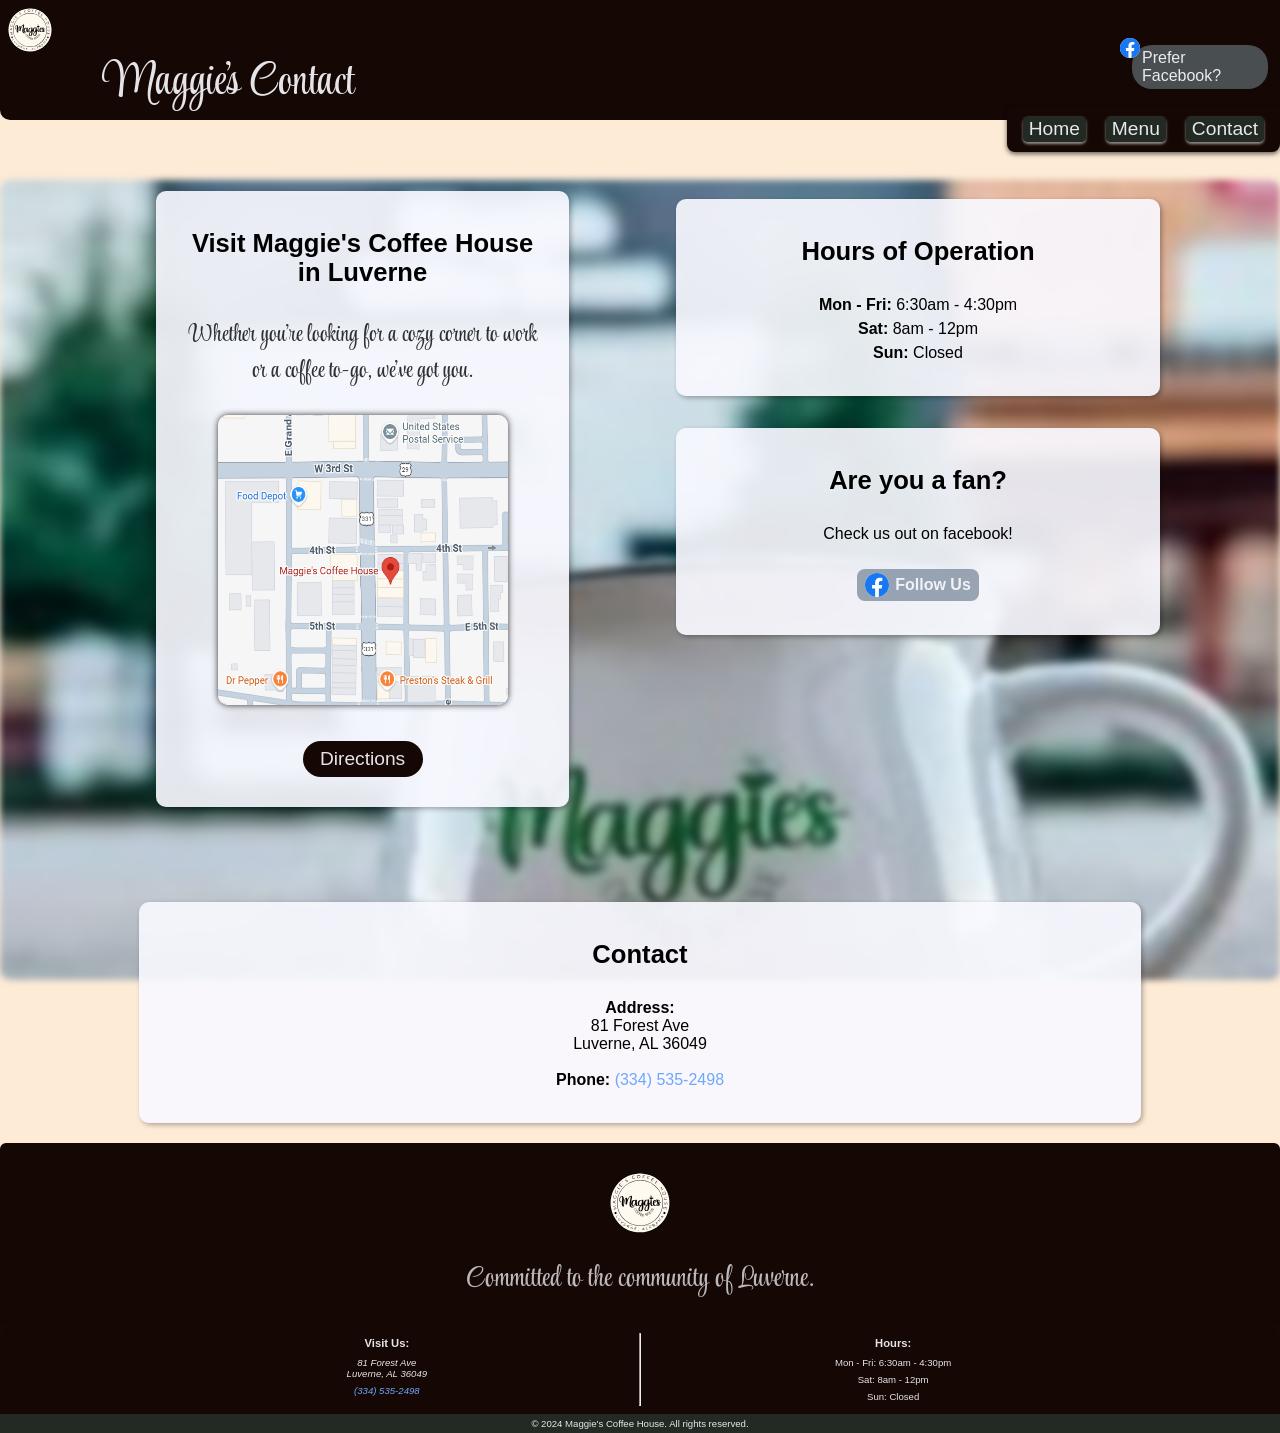
==== contact.html @ e3ef2d79 "added some performance tweaks swapping fonts and blurring homeimage" ====
<!DOCTYPE html>
<html lang="en">
<head>
    <meta charset="UTF-8">
    <meta name="viewport" content="width=device-width, initial-scale=1.0">

    <link rel="icon" type="image/svg+xml" href="assets/images/MaggiesAltLogo.svg">
    <title>Contact</title>

    <meta name="title" content="Contact Us | Maggies Coffee House">
    <meta name="description" content="Visit Maggies's Coffee House for artisan espresso and local pastries and food in Luverne. Check out our hours and location here!">
    <meta property="og:type" content="website">
    <meta property="og:url" content="https://neonicc.github.io/MaggiesCoffeeHouse-V2/contact.html"> <!--Update with actual URL from netlify-->
    <meta property="og:title" content="Contact Us | Maggies Coffee House">
    <meta property="og:description" content="Visit Maggies's Coffee House for artisan espresso and local pastries and food in Luverne. Check out our hours and location here!">
    <meta property="og:image" content="https://neonicc.github.io/MaggiesCoffeeHouse-V2/assets/images/MaggiesAltLogo.svg"> <!--Update with actual image URL from netlify-->

    <!--google fonts -->
    <link rel="preconnect" href="https://fonts.googleapis.com">
    <link rel="preconnect" href="https://fonts.gstatic.com" crossorigin>
    <link href="https://fonts.googleapis.com/css2?family=Style+Script&display=swap" rel="stylesheet">


    <link rel="canonical" href="https://neonicc.github.io/MaggiesCoffeeHouse-V2/contact.html"> <!--Update with actual URL from netlify-->
    <link rel="stylesheet" href="maggiesStyles.css">
</head>
<body>
    <header class="headerContent">
        <nav class="navBar">
            <a href="index.html"><img src="assets/images/MaggiesLogo.svg" alt="Maggies Coffee House Logo" id="navLogo" class="logo"></a>

            <h1 class="businessName">Maggie's Contact</h1>
            
            <div id="fbLink">
                <a href="https://www.facebook.com/maggiescoffeehouse" 
                target="_blank" 
                rel="noopener noreferrer" 
                aria-label="Find Maggie's Coffee House on Facebook">
                    <svg class="fbLogo" viewBox="0 0 24 24" fill="#1877f2" width="18" height="18">
                        <path fill="#ffffff" d="M12,0C5.373,0,0,5.373,0,12s5.373,12,12,12s12-5.373,12-12S18.627,0,12,0z"/>
                        <path d="M24 12.073c0-6.627-5.373-12-12-12s-12 5.373-12 12c0 5.99 4.388 10.954 10.125 11.854v-8.385H7.078v-3.47h3.047V9.43c0-3.007 1.792-4.669 4.533-4.669 1.312 0 2.686.235 2.686.235v2.953H15.83c-1.491 0-1.956.925-1.956 1.874v2.25h3.328l-.532 3.47h-2.796v8.385C19.612 23.027 24 18.062 24 12.073z"/>
                    </svg>
                Prefer Facebook?
                </a>
            </div>

            <input type="checkbox" id="menuToggle">
            <label for="menuToggle" class="menuIcon">
                <span></span>
                <span></span>
                <span></span>
            </label>

            <ul class="navLinks">
                <li><a href="index.html" class="navLink">Home</a></li>
                <li><a href="menu.html" class="navLink">Menu</a></li>
                <!--<li><a href="#events" class="navLink">Events</a></li>-->
                <li><a href="contact.html" class="navLink">Contact</a></li>
            </ul>
        </nav>
    </header>
    <main>
        <img src="assets/images/MaggiesBanner.jpeg" alt="Interior of Maggie's Coffee House" class="homeImage">

        <section id="invitation" class="bubble">                  <!--third bubble-->
            <h2 class="bubbleTitle">Visit Maggie's Coffee House in Luverne</h2>
            <br>
            <p class="bubbleText prettyText">Whether you're looking for a cozy corner to work or a coffee to-go, we've got you.</p>
            <br>

            <a target="_blank" rel="noopener noreferrer" href="https://maps.app.goo.gl/sGsj5jpJqspzWesP7">
                <img class="directionsView" src="assets/images/GoogleMapsOfMaggies.png" alt="Location in google maps of maggies in downtown Luverne">
            </a>
            <br>
            <a class="bubbleButton" id="menuButton" target="_blank" rel="noopener noreferrer" href="https://maps.app.goo.gl/sGsj5jpJqspzWesP7">Directions</a>
        </section>

        <div class="bubbleContainer">
        <section id="storeHours" class="bubble">                  <!--third bubble-->
            <h2 class="bubbleTitle">Hours of Operation</h2>
            <br>
            <div class="hoursSeparator">
                <p><strong>Mon - Fri:</strong> 6:30am - 4:30pm</p>
                <p><strong>Sat:</strong> 8am - 12pm</p>
                <p><strong>Sun:</strong> Closed</p>
            </div>
        </section>

        <section id="followUs" class="bubble">                  <!--third bubble-->
            <h2 class="bubbleTitle">Are you a fan?</h2>
            <br>
            <p class="bubbleText">Check us out on facebook!</p>
            <br>
            <div class="fbLinkContainer">
                <a href="https://www.facebook.com/maggiescoffeehouse" 
                class="fbBubble" 
                target="_blank" 
                rel="noopener noreferrer" 
                aria-label="Find Maggie's Coffee House on Facebook">
                    <svg id="followUsIcon" viewBox="0 0 24 24" width="18" height="18" fill="#1877f2">
                        <path fill="#ffffff" d="M12,0C5.373,0,0,5.373,0,12s5.373,12,12,12s12-5.373,12-12S18.627,0,12,0z"/>
                        <path d="M24 12.073c0-6.627-5.373-12-12-12s-12 5.373-12 12c0 5.99 4.388 10.954 10.125 11.854v-8.385H7.078v-3.47h3.047V9.43c0-3.007 1.792-4.669 4.533-4.669 1.312 0 2.686.235 2.686.235v2.953H15.83c-1.491 0-1.956.925-1.956 1.874v2.25h3.328l-.532 3.47h-2.796v8.385C19.612 23.027 24 18.062 24 12.073z"/>
                    </svg>
                    Follow Us
                </a>
            </div>
        </section>
        </div>

        <section id="storeHours" class="bubble">                  <!--third bubble-->
            <h2 class="bubbleTitle">Contact</h2>
            <br>
            <p class="bubbleText">
                <strong>Address:</strong><br>81 Forest Ave<br>Luverne, AL 36049<br><br>
                <strong>Phone: </strong><a class="phoneNumber" href="tel:3345352498">(334) 535-2498</a>
            </p>
        </section>
    </main>
    <footer>
        <div class="footerContainer">
            <div class="footerBrand">
                <img src="assets/images/MaggiesLogo.svg" alt="Maggie's Coffee House" class="footerLogo">
                <p id="committed" class="prettyText">Committed to the community of Luverne.</p>
            </div>
            <div class="textSeparator">
                <section id="contactAndHours">
                    <section class="footerContact">
                        <h3>Visit Us: </h3>
                        <address>
                            <p>81 Forest Ave<br>Luverne, AL 36049</p>
                            <p><a class="phoneNumber" href="tel:3345352498">(334) 535-2498</a></p>
                        </address>
                    </section>
                    <span id="footerSeparator"><hr></span>
                    <section class="footerHours">
                        <h3>Hours:</h3>
                        <div class="hoursSeparator">
                            <p>Mon - Fri: 6:30am - 4:30pm</p>
                            <p>Sat: 8am - 12pm</p>
                            <p>Sun: Closed</p>
                        </div>
                    </section>
                </section>

                <section class="footerBottom">
                    <p>
                        &copy; 2024 Maggie's Coffee House. All rights reserved.
                    </p>
                </section>
            </div>
        </div>
    </footer>
</body>
</html>
---- maggiesStyles.css ----
:root {
    --mediumTan: #FDeBD6;
    --lightTan: #fDF5EA;
    --bubbleWhite: #f9f9ffe9;
    --blackCoffee: #150703;
    --lessBlackCoffee: #232b24fe;
}

html {
    font-family: 'Arial', sans-serif;
    margin: 0;
    padding: 0;
    box-sizing: border-box;
    scroll-padding-top: 120px;
    scroll-behavior: smooth;
}
body {
    display: flex;
    flex-direction: column;
    margin: 0;
    background-color: var(--mediumTan);
}
main {
    display: flex;
    flex-direction: column;
    justify-content: center;
    align-items: center;
    gap: 10px;
}
hr {
    margin: 0 10%;
}

.bubble {
    display: flex;
    flex-direction: column;
    justify-content: center;
    text-align: center;
    align-items: center;
    background-color: var(--bubbleWhite);
    box-shadow: 2px 2px 5px rgba(0, 0, 0, 0.3);
    padding: 18px;
    border-radius: 10px;
    margin: 6% 5% 0 5%;
    width: 80%;
}
.bubbleContainer {
    display: flex;
    flex-direction: column;
    width: 100%;
    justify-content: center;
    align-items: center;
}
.bubbleTitle {
    padding: 4px 0;
    margin: 4px 0;
    font-size: 1.6em;
}
.bubbleText {
    padding: 2px 0;
    margin: 2px 0;
}
#salutation {
    text-align: left;
    animation: slideDown 0.6s ease-in forwards;
    max-height: 100px;
    width: 80%;
}
#description {
    opacity: 0;
    animation: slideDown 1s ease-in forwards;
    animation-delay: 0.2s;
    min-width: 300px;
    width: 60%;
    justify-self: center;
}
@keyframes slideDown {
    from {
        opacity: 0;
        transform: translateY(-20px);
    }
    to {
        opacity: 1;
        transform: translateY(0);
    }
}

.headerContent {
    display: flex;
    background-color: var(--blackCoffee);
    color: var(--bubbleWhite);
    height: 120px;
    border-radius: 0 0 10px 10px;
    position: sticky;
    top: 0;
    width: 100%;
    z-index: 4;
}
.businessName {
    position: absolute;
    top: 26px;
    left: 8%;
    font-family: "Style Script", "Brush Script MT";
    font-weight: 400;
    font-size: 2.2em;
    z-index: 5;
    animation: fillIn 0.3s ease-in-out forwards;
    opacity: 0;
}
@keyframes fillIn {
    from {opacity: 0;}
    to {opacity: 1;}
}
#fbLink {
    position: absolute;
    top: 8px;
    right: 2%;
    background-color: rgba(173, 216, 230, 0.34);
    padding: 4px 8px;
    border-radius: 20px;
}
.fbBubble {
    display: flex;
    justify-content: center;
    align-items: center;
    gap: 6px;
    text-decoration: none;
    padding: 4px 8px;
    margin: 4px 0;
    background-color: #778899bb;
    border-radius: 8px;
    color: var(--bubbleWhite);
    font-weight: 600;
}
#followUsIcon {
    width: 24px;
    height: 24px;
}
#fbLink a{
    display: flex;
    align-items: center;
    color: var(--bubbleWhite);
    text-decoration: none;
    font-size: 1em;
    align-self: center;
    margin: 0 2px;
}
.fbLogo {
    position: absolute;
    top: -16%;
    right: 94%;
    width: 20px;
    height: auto;
    z-index: 3;
}
nav {
    display: flex;
    align-items: center;
    justify-content: space-between;
}
.navLinks {
    position: absolute;
    top: 90px;
    right: 0;
    list-style: none;
    display: flex; 
    flex-direction: column;
    gap: 20px;
    padding: 10px 16px;
    background-color: var(--blackCoffee);
    box-shadow: 0 2px 5px rgba(0, 0, 0, 0.6);
    border-radius: 8px 0 8px 8px;
    justify-content: center;
    align-items: center;
    opacity: 0;
    visibility: hidden;
    transform: translateY(-10px);
    transition: all 0.3s ease-in-out;
    z-index: 3;
}
.navLinks li {
    width: 100%;
    background-color: var(--lessBlackCoffee);
    display: flex;
    justify-content: center;
    border-radius: 5px;
    padding: 2px 6px;
    box-shadow: 0 2px 3px #ffffff90;
}
.navLink {
    color: var(--bubbleWhite);
    text-decoration: none;
    font-size: 1.2em;
}
#navLogo {
    position: absolute;
    top: 8px;
    left: 8px;
    width: 44px;
    height: auto;
    border-radius: 50%;
    cursor: pointer;
}
.menuIcon {
    display: flex;
    flex-direction: column;
    justify-content: center;
    align-items: center;
    width: 40px;
    height: 40px;
    gap: 5px;
    cursor: pointer;
    box-shadow: 0 2px 5px rgba(0, 0, 0, 0.6);
    padding: 3px;
    border-radius: 20%;
    position: absolute;
    top: 55px;
    right: 12px;
    background-color: var(--lightTan);
}
.menuIcon span {
    width: 34px;
    height: 4px;
    background-color: #333;
    border-radius: 3px;
    transition: 0.5s;
}
#menuToggle {
    position: absolute;
    opacity: 0;
    width: 40px;
    height: 40px;
    z-index: 5;
    top: 55px;
    right: 12px;
    cursor: pointer;
}
#menuToggle:checked ~ .navLinks {
    opacity: 1;
    visibility: visible;
    transform: translateY(0);
}

#homeSection {
    display: flex;
    flex-direction: column;
    flex-wrap: wrap;
    justify-content: center;
    align-items: center;
}
.homeImage {
    position: absolute;
    top: 180px;
    width: 100%;
    height: auto;
    max-height: 800px;
    object-fit: cover;
    border-radius: 10px;
    z-index: -1;
    filter: blur(3px);
}

#orderOnline {
    animation: slideUp 1s ease-in-out forwards;
}
.orderNowButton {
    background: linear-gradient(
                45deg, 
                var(--blackCoffee) 0%,
                var(--blackCoffee) 51%,
                #444444eb 52%, 
                #555555eb 54%,
                #444444eb 56%,
                var(--blackCoffee) 57%,
                var(--blackCoffee) 65%,
                #444444eb 66%, 
                #555555eb 67%,
                #444444eb 68%,
                var(--blackCoffee) 71%,
                var(--blackCoffee) 100%
            );
    background-size: 400%;
    color: var(--bubbleWhite);
    border: none;
    border-radius: 8px;
    font-size: 1.2em;
    padding: 3px 4px;
    cursor: pointer;
    margin-top: 10px;
    text-decoration: none;
    display: flex;
    place-self: center;
    animation: sweepingGradient 6s ease-in-out infinite;
    box-shadow: -2px -2px 8px #555555db;
    border: solid 1px var(--bubbleWhite);
}
.appButtonImg {
    width: 120px;
    opacity: 0.9;
}
.orderNowContainer {
    display: flex;
    gap: 30px;
    margin: 10px 0;
}

#specials {
    opacity: 0;
    animation: slideUp 1s ease-in-out forwards;
    animation-delay: 0.5s;
    min-width: 300px;
    width: 60%;
    max-width: 500px;
    justify-self: center;
    margin: 20px auto 0 auto;
}
.specialsSlideshow {
    animation: slideShow 15s ease-in-out infinite;
}
.cardWindow {
    width: 300px;
    height: 420px;
    overflow: hidden;
    border-radius: 10px;
    margin: 0 auto;
}
@keyframes slideUp {
    from {
        opacity: 0;
        transform: translateY(50px);
    }
    to {
        opacity: 1;
        transform: translateY(0);
    }
}
.cardWindowTitle {
    font-family: "Style Script";
    font-size: 2.5em;
    padding: 0;
    margin: -10px 0 4px 0;
}
.cardWrapper {
    display: flex;
    width: 900px;
}
.aboutSlideshow {
    animation: slideShow 21s ease-in-out infinite;
}
.card {
    width: 300px;
    height: 420px;
    flex-shrink: 0;
}
.cardImage {
    width: 200px;
    height: 180px;
    object-fit: cover;
    margin: 0 0 4px 0;
}
@keyframes slideShow {
    0%, 30% { transform: translateX(0); }
    35%, 65% { transform: translateX(-300px); }
    70%, 95% { transform: translateX(-600px); }
}
.slideDotContainer {
    display: flex;
    justify-content: center;
    gap: 5px;
}
.slideShowDot {
    width: 6px;
    height: 6px;
    border-radius: 50%;
    background-color: #99999999;
}
#aboutDot1 {
    animation: dot1Tracker 21s ease-in-out infinite;
}
#dot1 {
    animation: dot1Tracker 15s ease-in-out infinite;
}
@keyframes dot1Tracker {
    0%, 30% { background-color: var(--blackCoffee); }
    35%, 65% { background-color: #99999999; }
    70%, 95% { background-color: #99999999; }
}
#aboutDot2 {
    animation: dot2Tracker 21s ease-in-out infinite;
}
#dot2 {
    animation: dot2Tracker 15s ease-in-out infinite;
}
@keyframes dot2Tracker {
    0%, 30% { background-color: #99999999; }
    35%, 65% { background-color: var(--blackCoffee); }
    70%, 95% { background-color: #99999999; }
}
#aboutDot3 {
    animation: dot3Tracker 21s ease-in-out infinite;
}
#dot3 {
    animation: dot3Tracker 15s ease-in-out infinite;
}
@keyframes dot3Tracker {
    0%, 30% { background-color: #99999999; }
    35%, 65% { background-color: #99999999; }
    70%, 95% { background-color: var(--blackCoffee); }
}

#menu {
    opacity: 0;
    animation: slideUp 1s ease-in-out forwards;
    animation-delay: 0.8s;
}
.bubbleButton {
    width: 120px;
    height: 36px;
    background: linear-gradient(
                45deg, 
                var(--blackCoffee) 0%,
                var(--blackCoffee) 51%,
                #444444eb 52%, 
                #555555eb 54%,
                #444444eb 56%,
                var(--blackCoffee) 57%,
                var(--blackCoffee) 65%,
                #444444eb 66%, 
                #555555eb 67%,
                #444444eb 68%,
                var(--blackCoffee) 71%,
                var(--blackCoffee) 100%
            );
    background-size: 400%;
    color: var(--bubbleWhite);
    border: none;
    border-radius: 20px;
    font-size: 1.2em;
    cursor: pointer;
    margin: 10px 0 0 0;
    text-decoration: none;
    display: flex;
    align-items: center;
    justify-content: center;
    animation: sweepingGradient 6s ease-in-out infinite;
}
@keyframes sweepingGradient {
    0% {
        background-position: 0% 50%;
    }
    18% {
        background-position: 100% 50%;
    }
    100% {
        background-position: 100% 50%;
    }
}
.menuList {
    list-style-type: none;
    padding: 0;
    margin: 0;
}
.staticNavLinks {
    background-color: var(--blackCoffee);
    box-shadow: 0 2px 5px rgba(0,0,0,0.6);
    border-radius: 8px 8px 8px 0;
    display: flex;
    gap: 12px;
    justify-content: space-around;
    padding: 4px;
    animation: slideDown 0.8s ease-in-out forwards;
    list-style-type: none;
    margin-top: 140px;
}
#menuIntro {
    animation: slideUp 0.8s ease-in-out forwards;
}
.menuItem {
    display: flex;
    flex-direction: column;
    justify-content: center;
    align-items: center;
}
.menuTitle {
    font-size: 1.4em;
    padding: 0;
    margin: 4px 0;
}
.itemTitle {
    font-size: 1.2em;
    padding: 0;
    margin: 2px 0;
}
.itemDesc {
    padding: 0;
    margin: 6px 0;
}
.itemChoices {
    border: solid 2px black;
    border-radius: 10px;
    padding: 10px;
    width: 80%;
}
.offersContainer {
    display: flex;
    flex-direction: column;
    justify-content: center;
    align-items: center;
    width: 100%;
    font-weight: 600;
}
.priceContainer {
    display: flex;
    width: 100%;
    flex-direction: row !important;
    justify-content: space-evenly;
    align-items: center;
}
.priceContainer hr {
    border: none;
    border-left: solid 1px #333;
    height: 40px;
    margin: 0 10px;
    align-self: center;
}
.soloPrice {
    display: flex;
    width: 100%;
    flex-direction: row !important;
    justify-content: center;
    align-items: center;
    gap: 4px;
}
.prettyTitle {
    font-family: "Style Script";
    font-weight: 600;
    font-size: 3em;
    opacity: 0.8;
    padding: 2px;
    margin: 2px;
}
.prettyText {
    font-family: "Style Script";
    font-weight: 400;
    font-size: 1.5em;
    opacity: 0.8;
}
#espressoDrinks {
    opacity: 0;
    animation: slideUp 0.8s ease-in-out forwards;
    animation-delay: 0.2s;
}

#events {
    opacity: 0;
    animation: slideUp 1s ease-in-out forwards;
    animation-delay: 0.8s;
}

#contact {
    opacity: 0;
    animation: slideUp 1s ease-in-out forwards;
    animation-delay: 0.8s;
}

.footerContainer {
    display: flex;
    flex-direction: column;
    margin: 0;
}
.textSeparator {
    background-color: var(--lessBlackCoffee);
    color: var(--bubbleWhite);
    text-align: center;
    padding: 0;
    margin-top: 20px;
    font-size: 0.6em;
    border-radius: 10px 10px 0 0;
}
#contactAndHours h3, p {
    margin: 2px 0;
    padding: 2px 0;
}
#contactAndHours {
    display: flex;
    justify-content: center;
    background-color: var(--blackCoffee);
    padding: 8px 0;
    border-radius: 10px 10px 0 0;
}
.footerLogo {
    margin: 30px 0 20px 0;
    width: 60px;
    height: auto;
}
.footerBrand {
    display: flex;
    flex-direction: column;
    align-items: center;
    text-align: center;
    font-family: "Style Script", cursive;
    font-size: 1.2em;
}
.footerContact {
    display: flex;
    flex-direction: column;
    align-items: center;
    width: 100px;
    flex-grow: 2;
    text-decoration: none;
}
.phoneNumber {
    text-decoration: none;
    color: #6da7ff;
}
#footerSeparator {
    display: flex;
    justify-content: center;
    flex-grow: 3;
}
.footerHours {
    display: flex;
    flex-direction: column;
    align-items: center;
    width: 100px;
    flex-grow: 2;
}

.directionsView {
    width: 290px;
    height: 290px;
    border-radius: 10px;
    margin: 4px 0;
    box-shadow: 0 0 6px #333;
}

/* Responsive Design */
@media screen and (min-width: 850px) {
    main {
        display: flex;
        flex-wrap: wrap;
        justify-content: center;
        align-items: center;
        margin: 0 auto;
    }
    
    .bubble {
        width: 100%;
    }

    .bubbleContainer {
        display: flex;
        flex-direction: column;
        width: 100%;
        justify-content: center;
        align-items: center;
    }
    
    .appButtonImg {
        width: 150px;
    }
}
@media screen and (min-width: 1100px) {
    main {
        flex-direction: row;
        align-items: start;
        gap: 25px;
        margin: 0 4%;
    }
    .bubbleContainer {
        width: 45%;
        margin-top: 4%;
    }
    #storeHours {
        width: 80%;
    }
    #followUs {
        width: 80%;
    }
    .navLinks {
        flex-direction: row;
        opacity: 1;
        visibility: visible;
        top: 100px;
    }
    .bubble {
        margin-top: 6%;
        width: 30%;
        animation: slideUp 1s ease-in-out forwards;
        padding: 30px;
    }
    .menuIcon {
        display: none;
    }
    #menuToggle {
        display: none;
    }
    #description {
        width: 40%;
    }
    .cardImage {
        width: 250px;
        height: 225px;
        object-fit: cover;
        margin: 0 0 10px 0;
    }
    #fbLink {
        width: 120px;
        height: auto;
        top: 45px;
        right: 12px;
    }
    .businessName {
        top: 12px;
        font-size: 2.8em;
    }
    #salutation {
        width: 70%;
    }
    #homeSection {
        flex-direction: row;
        width: 96%;
        margin: 0 auto 50px auto;
    }
    #menuNav {
        display: flex;
        width: 90%;
        flex-grow: 2;
    }
    .staticNavLinks {
        padding: 12px 10px;
    }
    #menuIntro {
        grid-column: 1 / 3;
        width: 100%;
        margin-top: 40px;
    }
    .menuList {
        max-width: 80%;
    }
    .menuItem {
        width: 100%;
        justify-self: center;
    }
    #specials {
        min-width: 300px;
        width: 40%;
        animation-delay: 0.2s;
    }
    .cardWindow {
        height: 480px;
    }
    .card {
        height: 450px;
    }
    #drinks {
        margin: 0 auto;
    }
    #sweets {
        margin: 0 auto;
    }
    #breakfast {
        margin: 0 auto;
    }
    #lunch {
        min-width: 300px;
        width: 80%;
        display: grid;
        grid-template-columns: repeat(3, 1fr);
        gap: 20px;
        align-items: center;
        justify-items: center;
        grid-auto-flow: dense;
        flex-grow: 3;
        flex-shrink: 0;
        margin: 0 5%;
    }
    #lunchTitle {
        grid-column: 1 / 4;
        grid-row: 1;
    }
    #salads {
        grid-column: 1;
        grid-row: 2;
        border: solid 2px var(--lessBlackCoffee);
        border-radius: 8px;
        padding: 4px;
        align-self: start;
    }
    #lunchPlates {
        grid-column: 2 / 4;
        grid-row: 2;
    }
    #sides {
        grid-column: 1;
        grid-row: 2 / 4;
        align-self: end;
    }
    #sandwiches {
        grid-column: 2;
        grid-row: 3;
    }
    #grilledChickenWrap {
        grid-column: 3;
        grid-row: 3;
    }
    #soup {
        grid-column: 1 / 3;
        grid-row: 4;
        align-self: center;
        justify-self: center;
        width: 70%;
    }
    #pizza {
        grid-column: 2 / 4;
        grid-row: 4;
        justify-self: right;
    }
    .menuCategoryLong {
        grid-row: span 2;
    }
    .itemChoices {
        width: 60%;
    }
    #committed {
        color: var(--bubbleWhite);
    }

    #contact {
        width: 70%;
    }

    .footerContainer {
        margin-top: 20px;
        background-color: var(--blackCoffee);
        border-radius: 6px 6px 0 0;
    }
    .footerContact {
        margin-left: 20%;
    }
    .footerHours {
        margin-right: 20%;
    }
}
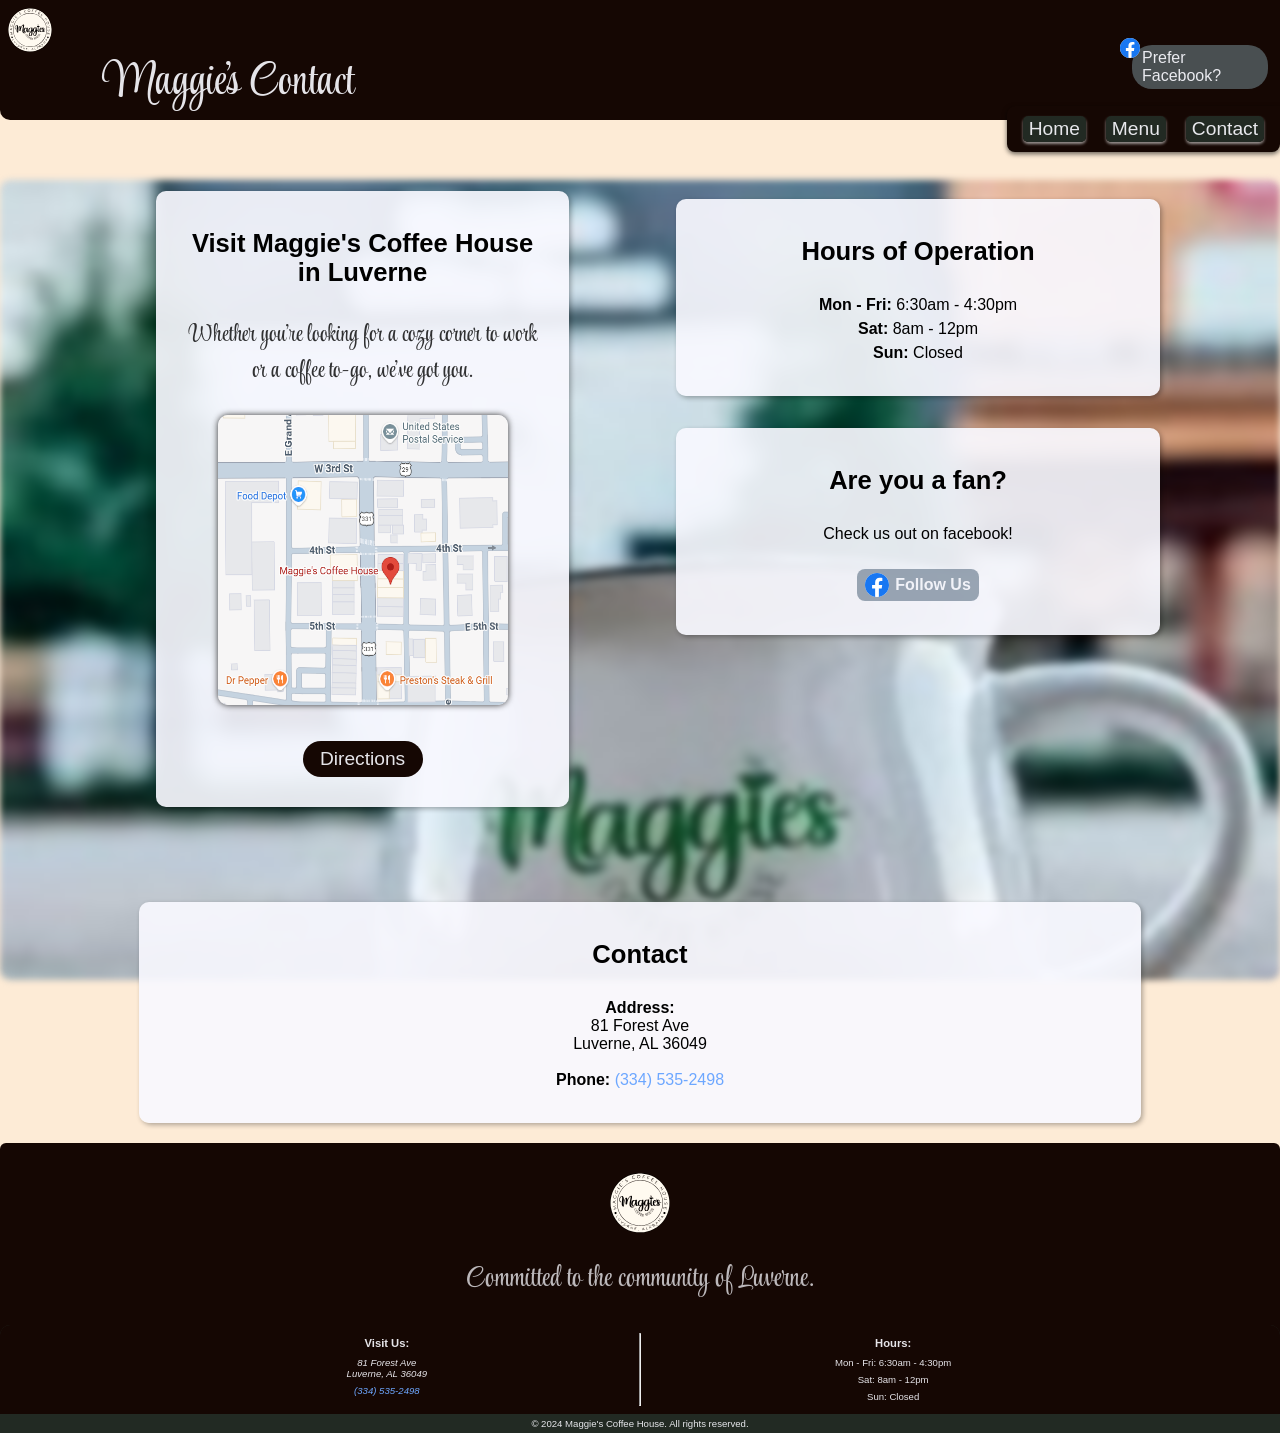
==== commit 7c166206: "added default sizes to images for load times improvement" ====
--- a/contact.html
+++ b/contact.html
@@ -27,7 +27,7 @@
 <body>
     <header class="headerContent">
         <nav class="navBar">
-            <a href="index.html"><img src="assets/images/MaggiesLogo.svg" alt="Maggies Coffee House Logo" id="navLogo" class="logo"></a>
+            <a href="index.html"><img src="assets/images/MaggiesLogo.svg" alt="Maggies Coffee House Logo" id="navLogo" class="logo" style="width: 44px; height: 44px;"></a>
 
             <h1 class="businessName">Maggie's Contact</h1>
             
@@ -60,7 +60,7 @@
         </nav>
     </header>
     <main>
-        <img src="assets/images/MaggiesBanner.jpeg" alt="Interior of Maggie's Coffee House" class="homeImage">
+        <img src="assets/images/MaggiesBanner.jpeg" alt="Mug and exterior of Maggie's Coffee House" class="homeImage">
 
         <section id="invitation" class="bubble">                  <!--third bubble-->
             <h2 class="bubbleTitle">Visit Maggie's Coffee House in Luverne</h2>
@@ -119,7 +119,7 @@
     <footer>
         <div class="footerContainer">
             <div class="footerBrand">
-                <img src="assets/images/MaggiesLogo.svg" alt="Maggie's Coffee House" class="footerLogo">
+                <img src="assets/images/MaggiesLogo.svg" alt="Maggie's Coffee House" class="footerLogo" style="width: 60px; height: 60px;">
                 <p id="committed" class="prettyText">Committed to the community of Luverne.</p>
             </div>
             <div class="textSeparator">
--- a/maggiesStyles.css
+++ b/maggiesStyles.css
@@ -251,10 +251,10 @@
 .homeImage {
     position: absolute;
     top: 180px;
-    width: 100%;
-    height: auto;
-    max-height: 800px;
-    object-fit: cover;
+    width: 100% !important;
+    height: auto !important;
+    max-height: 800px !important;
+    object-fit: cover !important;
     border-radius: 10px;
     z-index: -1;
     filter: blur(3px);
@@ -296,6 +296,7 @@
 }
 .appButtonImg {
     width: 120px;
+    height: 35px;
     opacity: 0.9;
 }
 .orderNowContainer {
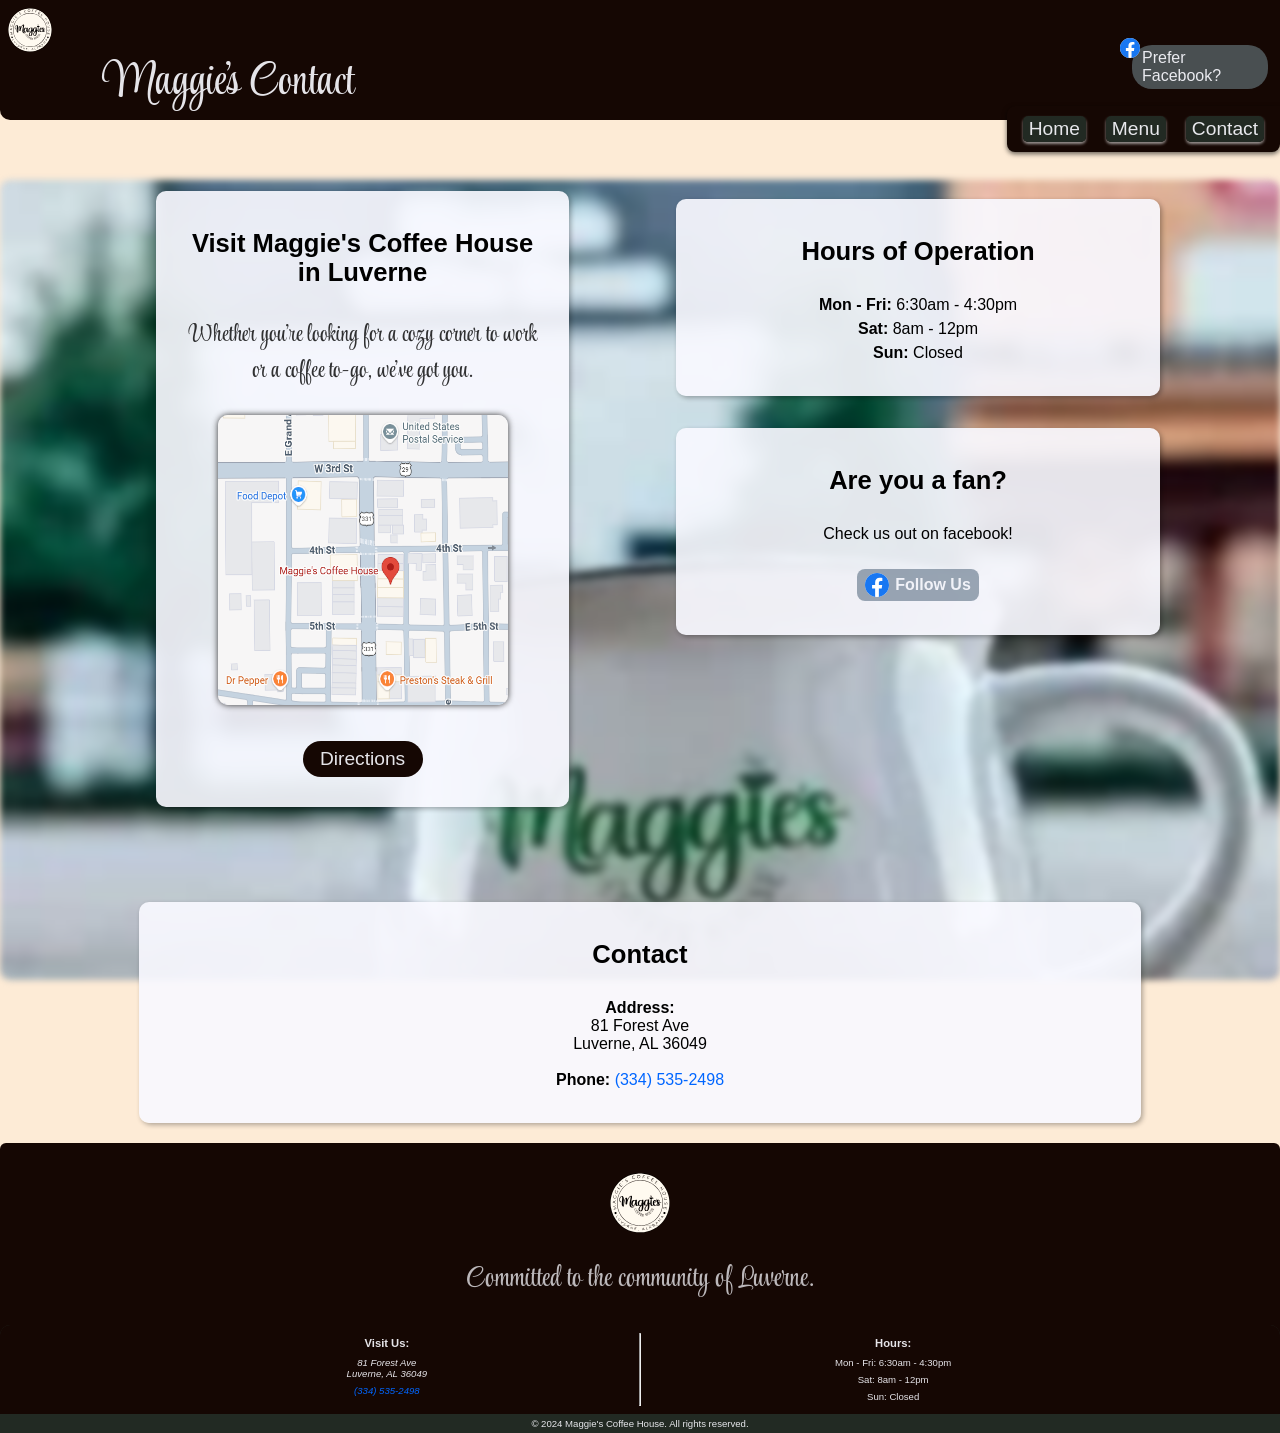
==== commit 58cf6846: "changed the backgroundImage to webp format" ====
--- a/contact.html
+++ b/contact.html
@@ -60,7 +60,7 @@
         </nav>
     </header>
     <main>
-        <img src="assets/images/MaggiesBanner.jpeg" alt="Mug and exterior of Maggie's Coffee House" class="homeImage">
+        <img src="assets/images/MaggiesBanner.webp" alt="Mug outside of storefront of Maggie's Coffee House" class="homeImage" fetchpriority="high" style="width: 245px;height: 245px;">
 
         <section id="invitation" class="bubble">                  <!--third bubble-->
             <h2 class="bubbleTitle">Visit Maggie's Coffee House in Luverne</h2>
--- a/maggiesStyles.css
+++ b/maggiesStyles.css
@@ -612,7 +612,7 @@
 }
 .phoneNumber {
     text-decoration: none;
-    color: #6da7ff;
+    color: #0066ff;
 }
 #footerSeparator {
     display: flex;
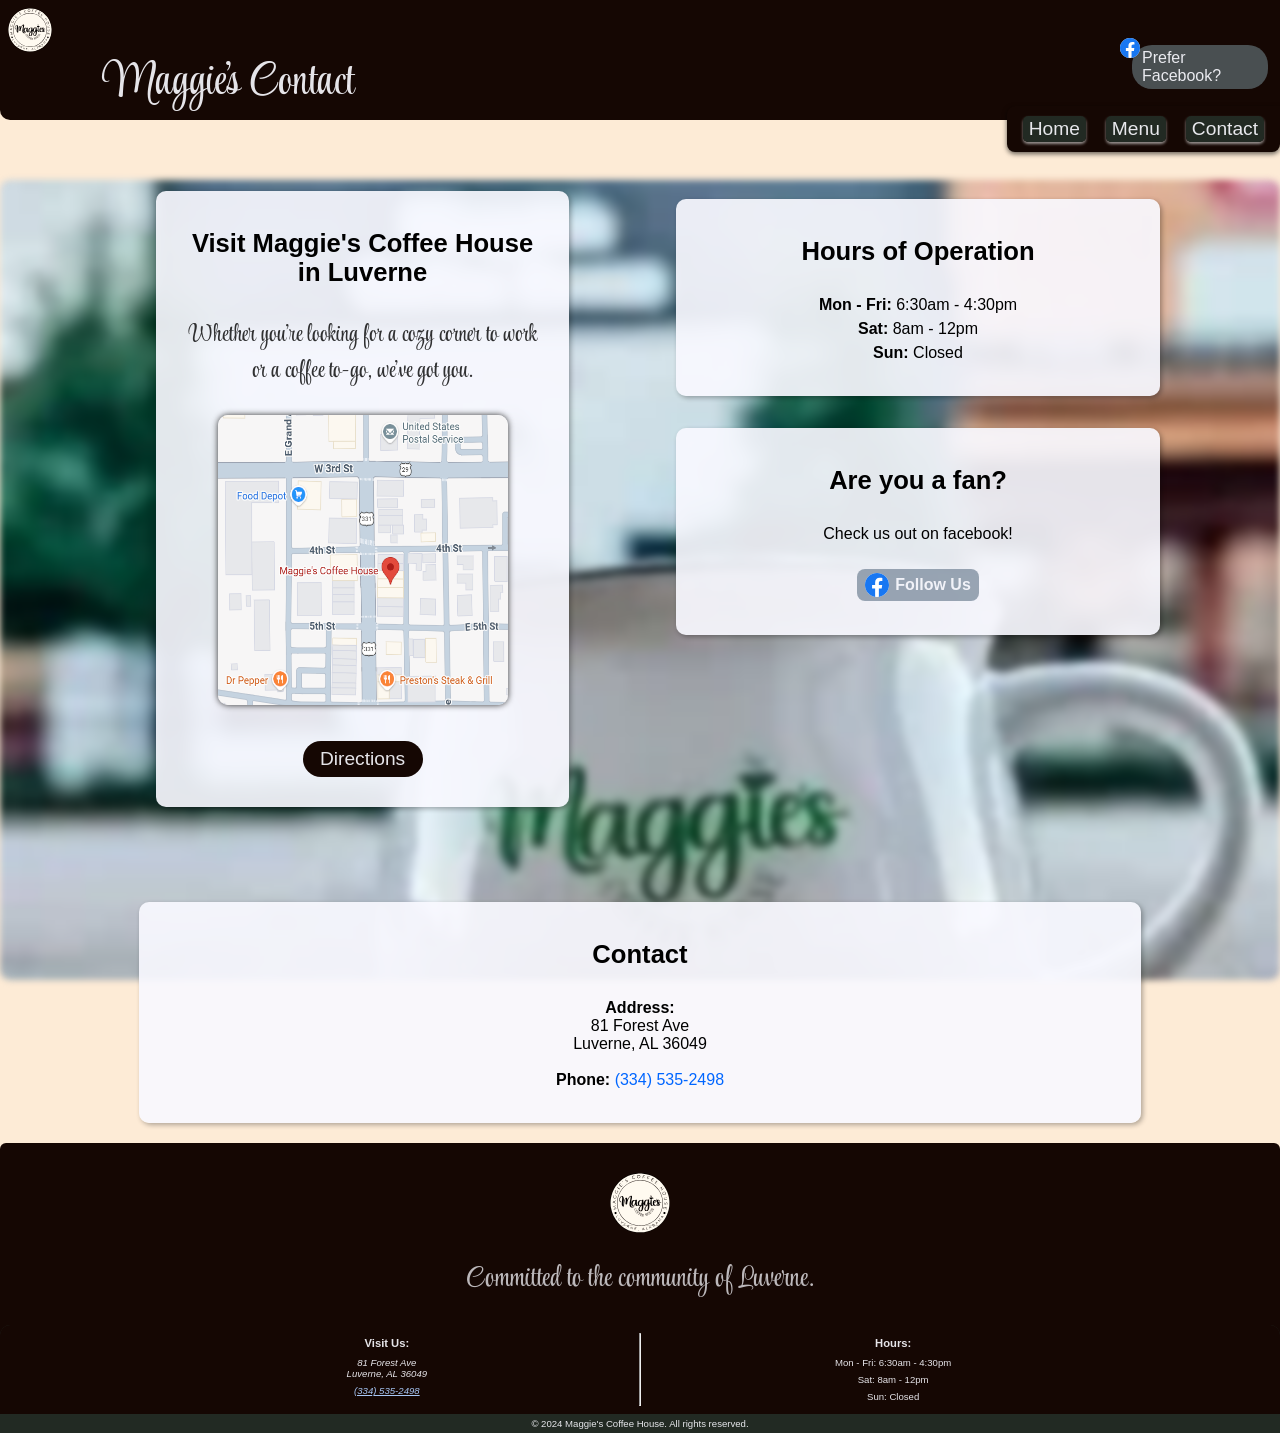
==== commit a35b2d1d: "fixed contrast on footer phone number highlight" ====
--- a/contact.html
+++ b/contact.html
@@ -15,12 +15,6 @@
     <meta property="og:description" content="Visit Maggies's Coffee House for artisan espresso and local pastries and food in Luverne. Check out our hours and location here!">
     <meta property="og:image" content="https://neonicc.github.io/MaggiesCoffeeHouse-V2/assets/images/MaggiesAltLogo.svg"> <!--Update with actual image URL from netlify-->
 
-    <!--google fonts -->
-    <link rel="preconnect" href="https://fonts.googleapis.com">
-    <link rel="preconnect" href="https://fonts.gstatic.com" crossorigin>
-    <link href="https://fonts.googleapis.com/css2?family=Style+Script&display=swap" rel="stylesheet">
-
-
     <link rel="canonical" href="https://neonicc.github.io/MaggiesCoffeeHouse-V2/contact.html"> <!--Update with actual URL from netlify-->
     <link rel="stylesheet" href="maggiesStyles.css">
 </head>
@@ -36,7 +30,7 @@
                 target="_blank" 
                 rel="noopener noreferrer" 
                 aria-label="Find Maggie's Coffee House on Facebook">
-                    <svg class="fbLogo" viewBox="0 0 24 24" fill="#1877f2" width="18" height="18">
+                    <svg class="fbLogo" viewBox="0 0 24 24" fill="#1877f2" width="18" height="18" alt="facebook logo">
                         <path fill="#ffffff" d="M12,0C5.373,0,0,5.373,0,12s5.373,12,12,12s12-5.373,12-12S18.627,0,12,0z"/>
                         <path d="M24 12.073c0-6.627-5.373-12-12-12s-12 5.373-12 12c0 5.99 4.388 10.954 10.125 11.854v-8.385H7.078v-3.47h3.047V9.43c0-3.007 1.792-4.669 4.533-4.669 1.312 0 2.686.235 2.686.235v2.953H15.83c-1.491 0-1.956.925-1.956 1.874v2.25h3.328l-.532 3.47h-2.796v8.385C19.612 23.027 24 18.062 24 12.073z"/>
                     </svg>
@@ -44,8 +38,8 @@
                 </a>
             </div>
 
-            <input type="checkbox" id="menuToggle">
-            <label for="menuToggle" class="menuIcon">
+            <input type="checkbox" id="menuToggle" aria-label="Open navigation menu">
+            <label for="menuToggle" class="menuIcon" aria-hidden="true">
                 <span></span>
                 <span></span>
                 <span></span>
@@ -128,7 +122,7 @@
                         <h3>Visit Us: </h3>
                         <address>
                             <p>81 Forest Ave<br>Luverne, AL 36049</p>
-                            <p><a class="phoneNumber" href="tel:3345352498">(334) 535-2498</a></p>
+                            <p><a class="footerPhoneNumber" href="tel:3345352498">(334) 535-2498</a></p>
                         </address>
                     </section>
                     <span id="footerSeparator"><hr></span>
--- a/maggiesStyles.css
+++ b/maggiesStyles.css
@@ -1,3 +1,11 @@
+/* style-script-regular - latin */
+@font-face {
+  font-display: swap; /* Check https://developer.mozilla.org/en-US/docs/Web/CSS/@font-face/font-display for other options. */
+  font-family: 'Style Script';
+  font-style: normal;
+  font-weight: 400;
+  src: url('assets/Fonts/style-script-v13-latin/style-script-v13-latin-regular.woff2') format('woff2'); /* Chrome 36+, Opera 23+, Firefox 39+, Safari 12+, iOS 10+ */
+}
 :root {
     --mediumTan: #FDeBD6;
     --lightTan: #fDF5EA;
@@ -336,7 +344,7 @@
     }
 }
 .cardWindowTitle {
-    font-family: "Style Script";
+    font-family: "Style Script", "Brush Script MT";
     font-size: 2.5em;
     padding: 0;
     margin: -10px 0 4px 0;
@@ -533,7 +541,7 @@
     gap: 4px;
 }
 .prettyTitle {
-    font-family: "Style Script";
+    font-family: "Style Script", "Brush Script MT";
     font-weight: 600;
     font-size: 3em;
     opacity: 0.8;
@@ -541,7 +549,7 @@
     margin: 2px;
 }
 .prettyText {
-    font-family: "Style Script";
+    font-family: "Style Script", "Brush Script MT";
     font-weight: 400;
     font-size: 1.5em;
     opacity: 0.8;
@@ -599,7 +607,7 @@
     flex-direction: column;
     align-items: center;
     text-align: center;
-    font-family: "Style Script", cursive;
+    font-family: "Style Script", "Brush Script MT", cursive;
     font-size: 1.2em;
 }
 .footerContact {
@@ -613,6 +621,9 @@
 .phoneNumber {
     text-decoration: none;
     color: #0066ff;
+}
+.footerPhoneNumber {
+    color: #a7c7f6;
 }
 #footerSeparator {
     display: flex;
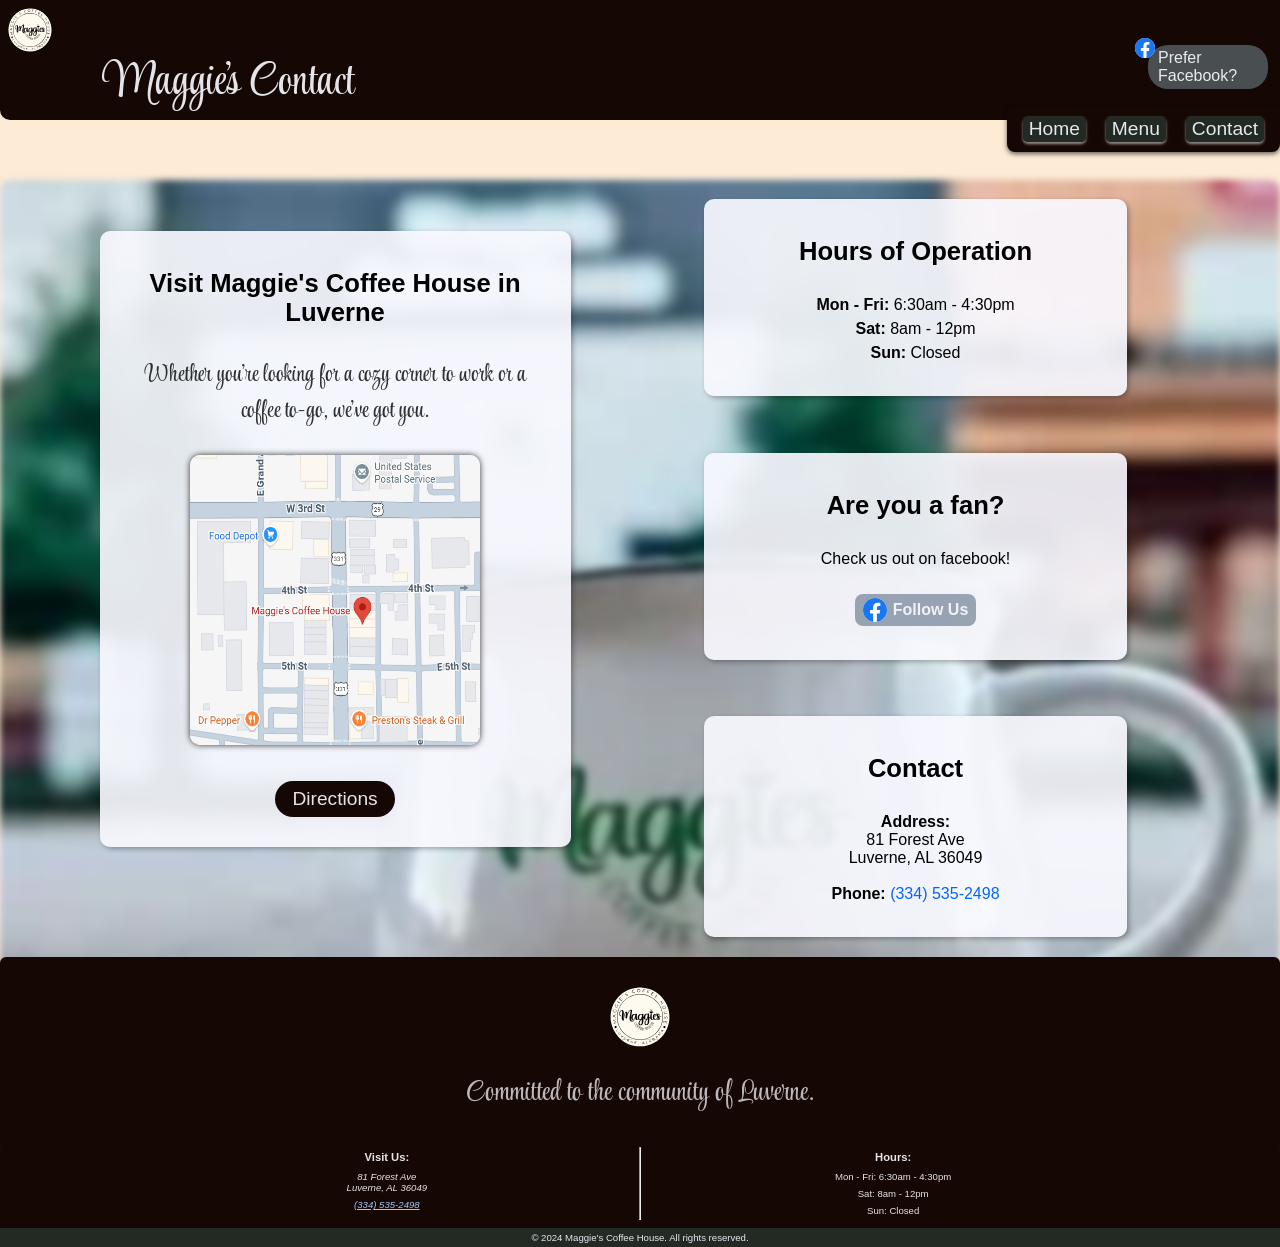
==== commit 0ce14542: "final sizing fixes in css" ====
--- a/contact.html
+++ b/contact.html
@@ -4,7 +4,7 @@
     <meta charset="UTF-8">
     <meta name="viewport" content="width=device-width, initial-scale=1.0">
 
-    <link rel="icon" type="image/svg+xml" href="assets/images/MaggiesAltLogo.svg">
+    <link rel="icon" type="image/svg+xml" href="/MaggiesCoffeeHouse-V2/assets/images/MaggiesAltLogo.svg">
     <title>Contact</title>
 
     <meta name="title" content="Contact Us | Maggies Coffee House">
@@ -99,8 +99,6 @@
                 </a>
             </div>
         </section>
-        </div>
-
         <section id="storeHours" class="bubble">                  <!--third bubble-->
             <h2 class="bubbleTitle">Contact</h2>
             <br>
@@ -109,6 +107,9 @@
                 <strong>Phone: </strong><a class="phoneNumber" href="tel:3345352498">(334) 535-2498</a>
             </p>
         </section>
+        </div>
+
+        
     </main>
     <footer>
         <div class="footerContainer">
--- a/maggiesStyles.css
+++ b/maggiesStyles.css
@@ -22,6 +22,9 @@
     scroll-padding-top: 120px;
     scroll-behavior: smooth;
 }
+*, *::before, *::after {
+    box-sizing: inherit;
+}
 body {
     display: flex;
     flex-direction: column;
@@ -33,7 +36,7 @@
     flex-direction: column;
     justify-content: center;
     align-items: center;
-    gap: 10px;
+    gap: 25px;
 }
 hr {
     margin: 0 10%;
@@ -49,8 +52,7 @@
     box-shadow: 2px 2px 5px rgba(0, 0, 0, 0.3);
     padding: 18px;
     border-radius: 10px;
-    margin: 6% 5% 0 5%;
-    width: 80%;
+    width: 90%;
 }
 .bubbleContainer {
     display: flex;
@@ -58,6 +60,7 @@
     width: 100%;
     justify-content: center;
     align-items: center;
+    gap: 25px;
 }
 .bubbleTitle {
     padding: 4px 0;
@@ -68,18 +71,22 @@
     padding: 2px 0;
     margin: 2px 0;
 }
+#invitation {
+    margin-top: 20px;
+}
 #salutation {
     text-align: left;
     animation: slideDown 0.6s ease-in forwards;
     max-height: 100px;
-    width: 80%;
+    width: 90%;
+    margin-top: 20px;
 }
 #description {
     opacity: 0;
     animation: slideDown 1s ease-in forwards;
     animation-delay: 0.2s;
-    min-width: 300px;
-    width: 60%;
+    min-width: 325px;
+    max-width: 380px;
     justify-self: center;
 }
 @keyframes slideDown {
@@ -255,6 +262,7 @@
     flex-wrap: wrap;
     justify-content: center;
     align-items: center;
+    gap: 20px;
 }
 .homeImage {
     position: absolute;
@@ -317,9 +325,8 @@
     opacity: 0;
     animation: slideUp 1s ease-in-out forwards;
     animation-delay: 0.5s;
-    min-width: 300px;
-    width: 60%;
-    max-width: 500px;
+    min-width: 325px;
+    max-width: 380px;
     justify-self: center;
     margin: 20px auto 0 auto;
 }
@@ -417,10 +424,22 @@
     70%, 95% { background-color: var(--blackCoffee); }
 }
 
+.orderContainer {
+    display: flex;
+    flex-direction: column;
+    justify-content: center;
+    align-items: center;
+    min-width: 350px;
+    gap: 25px;
+}
+#menuOrderContainer {
+    width: 100%;
+}
+
 #menu {
     opacity: 0;
     animation: slideUp 1s ease-in-out forwards;
-    animation-delay: 0.8s;
+    animation-delay: 0.5s;
 }
 .bubbleButton {
     width: 120px;
@@ -483,6 +502,7 @@
 }
 #menuIntro {
     animation: slideUp 0.8s ease-in-out forwards;
+    margin-top: 30px;
 }
 .menuItem {
     display: flex;
@@ -654,12 +674,17 @@
         justify-content: center;
         align-items: center;
         margin: 0 auto;
+        flex-direction: row;
+        gap: 25px 60px;
     }
     
     .bubble {
-        width: 100%;
-    }
-
+        width: 90%;
+    }
+
+    #drinks, #sweets, #breakfast {
+        width: 380px;
+    }
     .bubbleContainer {
         display: flex;
         flex-direction: column;
@@ -667,16 +692,41 @@
         justify-content: center;
         align-items: center;
     }
-    
+    #invitation, #storeHours, #followUs {
+        min-width: 400px;
+        max-width: 600px;
+    }
     .appButtonImg {
         width: 150px;
     }
+    .orderContainer{
+        width: 400px;
+    }
+    #menuOrderContainer {
+        width: 450px;
+    }
+    #orderOnline {
+        width: 380px;
+    }
+    #menu {
+        width: 380px;
+    }
+    #homeSection {
+        flex-direction: row;
+        width: 96%;
+        margin: 0 auto 50px auto;
+        gap: 20px;
+        justify-content: space-evenly;
+    }
+    #specials {
+        width: 400px;
+    }
 }
 @media screen and (min-width: 1100px) {
+    
     main {
         flex-direction: row;
-        align-items: start;
-        gap: 25px;
+        gap: 20px 80px;
         margin: 0 4%;
     }
     .bubbleContainer {
@@ -696,8 +746,8 @@
         top: 100px;
     }
     .bubble {
-        margin-top: 6%;
-        width: 30%;
+        margin: 6% 0 0 0;
+        width: 40%;
         animation: slideUp 1s ease-in-out forwards;
         padding: 30px;
     }
@@ -706,9 +756,6 @@
     }
     #menuToggle {
         display: none;
-    }
-    #description {
-        width: 40%;
     }
     .cardImage {
         width: 250px;
@@ -727,13 +774,9 @@
         font-size: 2.8em;
     }
     #salutation {
-        width: 70%;
-    }
-    #homeSection {
-        flex-direction: row;
-        width: 96%;
-        margin: 0 auto 50px auto;
-    }
+        width: 90%;
+    }
+    
     #menuNav {
         display: flex;
         width: 90%;
@@ -755,8 +798,7 @@
         justify-self: center;
     }
     #specials {
-        min-width: 300px;
-        width: 40%;
+        width: 400px;
         animation-delay: 0.2s;
     }
     .cardWindow {
@@ -765,14 +807,8 @@
     .card {
         height: 450px;
     }
-    #drinks {
-        margin: 0 auto;
-    }
-    #sweets {
-        margin: 0 auto;
-    }
-    #breakfast {
-        margin: 0 auto;
+    #description {
+        max-width: 400px;
     }
     #lunch {
         min-width: 300px;
@@ -853,4 +889,11 @@
     .footerHours {
         margin-right: 20%;
     }
+}
+
+@media screen and (min-width: 1350px) {
+    #breakfast {
+        width: 100%;
+        margin: 0 5%;
+    }
 }
